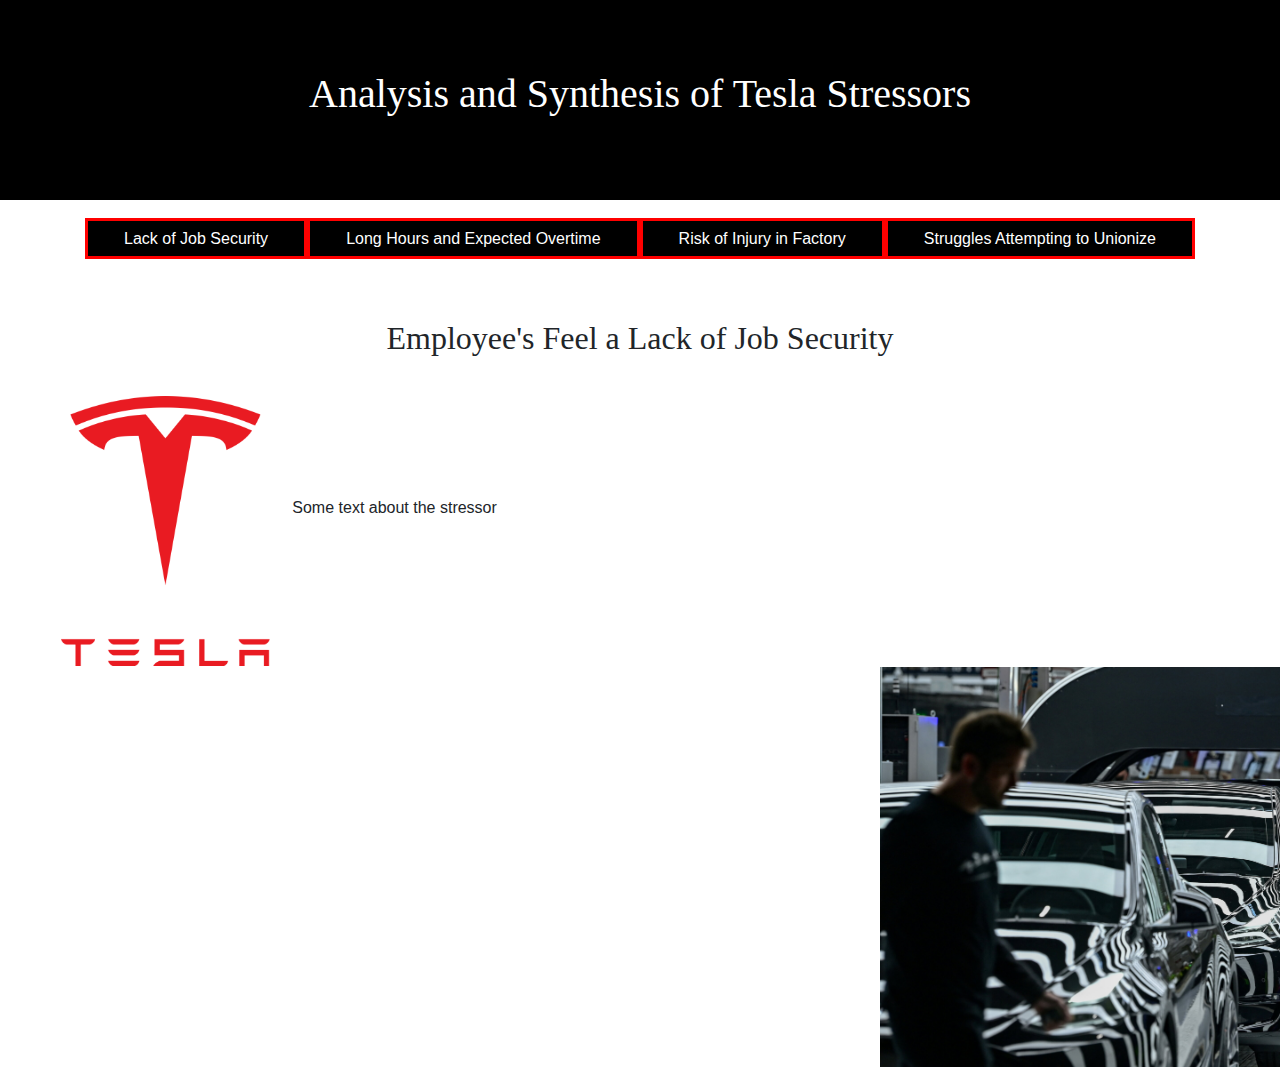
==== jobSecurity.html @ 8210ebac "first commit" ====
<!DOCTYPE html>
<html lang="en">

<head>
    <meta charset="UTF-8">
    <meta name="viewport" content="width=device-width, initial-scale=1.0">
    <script src="index.js" defer></script>
    <link rel="stylesheet" href="styles.css">
    <link rel="stylesheet" href="https://cdn.jsdelivr.net/npm/bootstrap@4.3.1/dist/css/bootstrap.min.css"
        integrity="sha384-ggOyR0iXCbMQv3Xipma34MD+dH/1fQ784/j6cY/iJTQUOhcWr7x9JvoRxT2MZw1T" crossorigin="anonymous">
    <title>Tesla Stressors</title>
</head>

<body>
    <h1 id="title">Analysis and Synthesis of Tesla Stressors</h1>
    <div class='container'>
        <button id="jobSecurityButton">Lack of Job Security</button>
        <button id="OTLongHoursButton">Long Hours and Expected Overtime</button>
        <button id="riskOfInjuryButton">Risk of Injury in Factory</button>
        <button id="indexButton">Struggles Attempting to Unionize</button>
    </div>
    <h2 id="header1">Employee's Feel a Lack of Job Security</h2>
    <table>
        <tr>
            <td>
                <img id="Tesla_Symbol" src="Tesla_Symbol.png" alt="Tesla_Symbol">
            </td>
            <td>
                <p id="paragraphText">Some text about the stressor</p>
            </td>
        </tr>
    </table>
    <div class="Tesla_JobSecurity">
        <img src="JobSecurity.jpg" alt="Tesla Job Security">
    </div>
</body>
---- styles.css ----
#title {
    text-align: center;
    background-color: black;
    color: white;
    font-size: 30pt;
    font-family: 'Times New Roman', Times, serif;
    height: 200px;
    padding-top: 70px;
}
#Tesla_Symbol {
    height: 300px;
    padding-left: 60px;
    padding-top: 30px;
}
.container {
    display: flex;
    justify-content: space-around; /* This will space out the buttons evenly */
    align-items: center; /* This will align buttons vertically in the center */
    flex-wrap: wrap; /* Allows buttons to wrap to the next line on small screens */
    padding: 10px; /* Adds some space inside the container */
}

button {
    flex-grow: 1;
    margin: 5px;
    /* Removed duplicate padding properties to avoid confusion */
    /* padding: 10px 20px; Removed because of the new padding settings below */
    background-color: black; /* Makes the background color black */
    border: 3px solid red; /* Makes the border red and thicker */
    border-radius: 5px;
    font-family: 'Times New Roman', Times, serif;
    padding: 0.5%; /* Adjust based on your layout needs */
    font-size: 20px; /* Adjusted to match your latest setting, though you have two font-size declarations */
    color: white;
}

button:hover {
    background-color: rgb(69, 66, 66); /* Slightly darker grey background on hover */
}

#header1 {
    font-family: 'Times New Roman', Times, serif;
    text-align: center;
    padding-top: 50px;
}
#paragraphText {
    padding-left: 20px; /* Adjusted for normal spacing */
    padding-right: 20px; /* Ensure text does not touch the container's edge */
}
#Tesla_Union{
    height:300px;
    padding-left: 1000px
}

.Tesla_Factory {
    display: flex;
    justify-content: flex-end; /* Aligns children (the image) to the right */
    align-items: center; /* Optional: Centers the image vertically */
}
.Tesla_Factory img {
    /* Additional styling for the image as needed */
    max-height: 100%; /* Optional: Ensures the image fits within the container */
    max-width: 100%; /* Optional: Ensures the image is not wider than the container */
    width: 500px; /* Example: Sets the width of the image to 200 pixels */
    height: auto;
}

.Tesla_Overtime {
    display: flex;
    justify-content: flex-end; /* Aligns children (the image) to the right */
    align-items: center; /* Optional: Centers the image vertically */
}
.Tesla_Overtime img {
    /* Additional styling for the image as needed */
    max-height: 100%; /* Optional: Ensures the image fits within the container */
    max-width: 100%; /* Optional: Ensures the image is not wider than the container */
    width: 500px; /* Example: Sets the width of the image to 200 pixels */
    height: auto;
}

.Tesla_JobSecurity{
    display: flex;
    justify-content: flex-end; /* Aligns children (the image) to the right */
    align-items: center; /* Optional: Centers the image vertically */
}

.Tesla_JobSecurity img {
    /* Additional styling for the image as needed */
    max-height: 100%; /* Optional: Ensures the image fits within the container */
    max-width: 100%; /* Optional: Ensures the image is not wider than the container */
    width: 400px; /* Example: Sets the width of the image to 200 pixels */
    height: 400px;
}

h5{
    text-align: center;
}
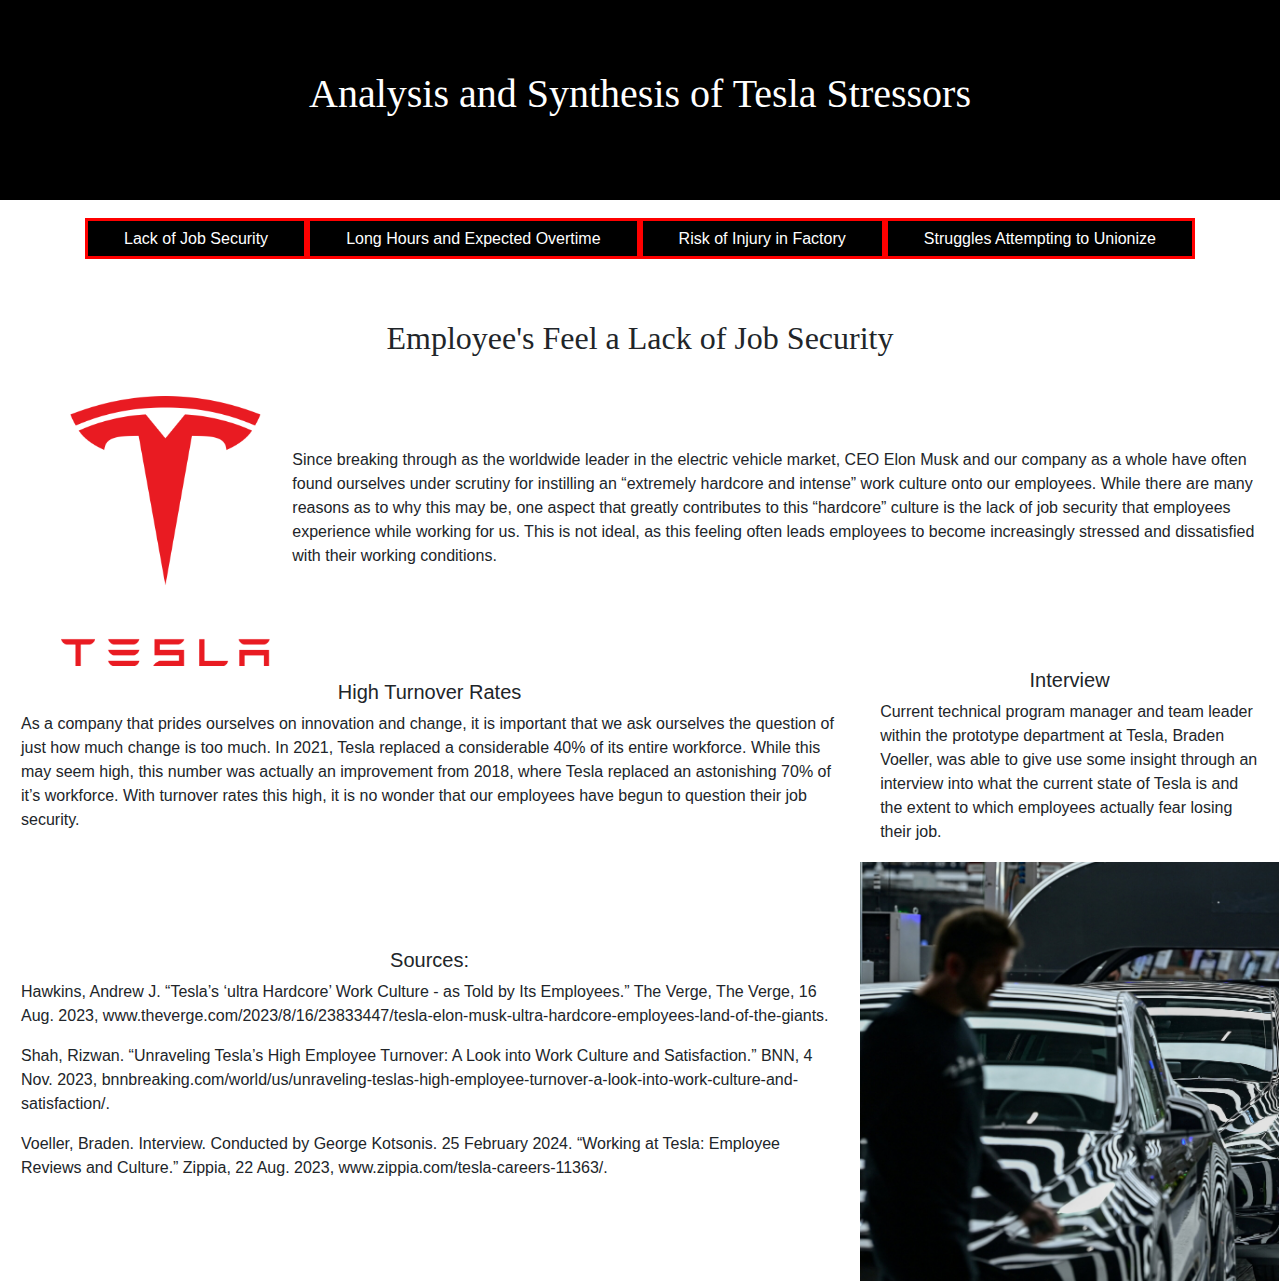
==== commit f4efe7ef: "added jobSecurity page" ====
--- a/jobSecurity.html
+++ b/jobSecurity.html
@@ -26,11 +26,59 @@
                 <img id="Tesla_Symbol" src="Tesla_Symbol.png" alt="Tesla_Symbol">
             </td>
             <td>
-                <p id="paragraphText">Some text about the stressor</p>
+                <p id="paragraphText">Since breaking through as the worldwide leader in the electric vehicle market, CEO
+                    Elon Musk and our company as a whole have often found ourselves under scrutiny for instilling an
+                    “extremely hardcore and intense” work culture onto our employees. While there are many reasons as to
+                    why this may be, one aspect that greatly contributes to this “hardcore” culture is the lack of job
+                    security that employees experience while working for us. This is not ideal, as this feeling often
+                    leads employees to become increasingly stressed and dissatisfied with their working conditions.
+                </p>
             </td>
         </tr>
     </table>
-    <div class="Tesla_JobSecurity">
-        <img src="JobSecurity.jpg" alt="Tesla Job Security">
-    </div>
+    <table>
+        <tr>
+            <td>
+                <h5>High Turnover Rates</h5>
+                <p id="paragraphText">As a company that prides ourselves on innovation and change, it is important that
+                    we ask ourselves the question of just how much change is too much. In 2021, Tesla replaced a
+                    considerable 40% of its entire workforce. While this may seem high, this number was actually an
+                    improvement from 2018, where Tesla replaced an astonishing 70% of it’s workforce. With turnover
+                    rates this high, it is no wonder that our employees have begun to question their job security.
+                </p>
+            </td>
+            <td>
+                <h5>Interview</h5>
+                <p id="paragraphText">Current technical program manager and team leader within the prototype
+                    department at Tesla, Braden Voeller, was able to give use some insight through an interview into
+                    what the current state of Tesla is and the extent to which employees actually fear losing their
+                    job.
+                </p>
+            </td>
+        </tr>
+        <tr>
+            <td>
+                <h5>Sources:</h5>
+                <p id="paragraphText">Hawkins, Andrew J. “Tesla’s ‘ultra Hardcore’ Work Culture - as Told by Its Employees.” The Verge, The
+                    Verge, 16 Aug. 2023,
+                    www.theverge.com/2023/8/16/23833447/tesla-elon-musk-ultra-hardcore-employees-land-of-the-giants.
+                </p>
+                <p id="paragraphText">
+                    Shah, Rizwan. “Unraveling Tesla’s High Employee Turnover: A Look into Work Culture and
+                    Satisfaction.” BNN, 4 Nov. 2023,
+                    bnnbreaking.com/world/us/unraveling-teslas-high-employee-turnover-a-look-into-work-culture-and-satisfaction/.
+                </p>
+                <p id="paragraphText">
+                    Voeller, Braden. Interview. Conducted by George Kotsonis. 25 February 2024.
+                    “Working at Tesla: Employee Reviews and Culture.” Zippia, 22 Aug. 2023,
+                    www.zippia.com/tesla-careers-11363/.
+                </p>
+            </td>
+            <td>
+                <div class="Tesla_Overtime">
+                    <img src="JobSecurity.jpg" alt="Tesla Job Security">
+                </div>
+            </td>
+        </tr>
+    </table>
 </body>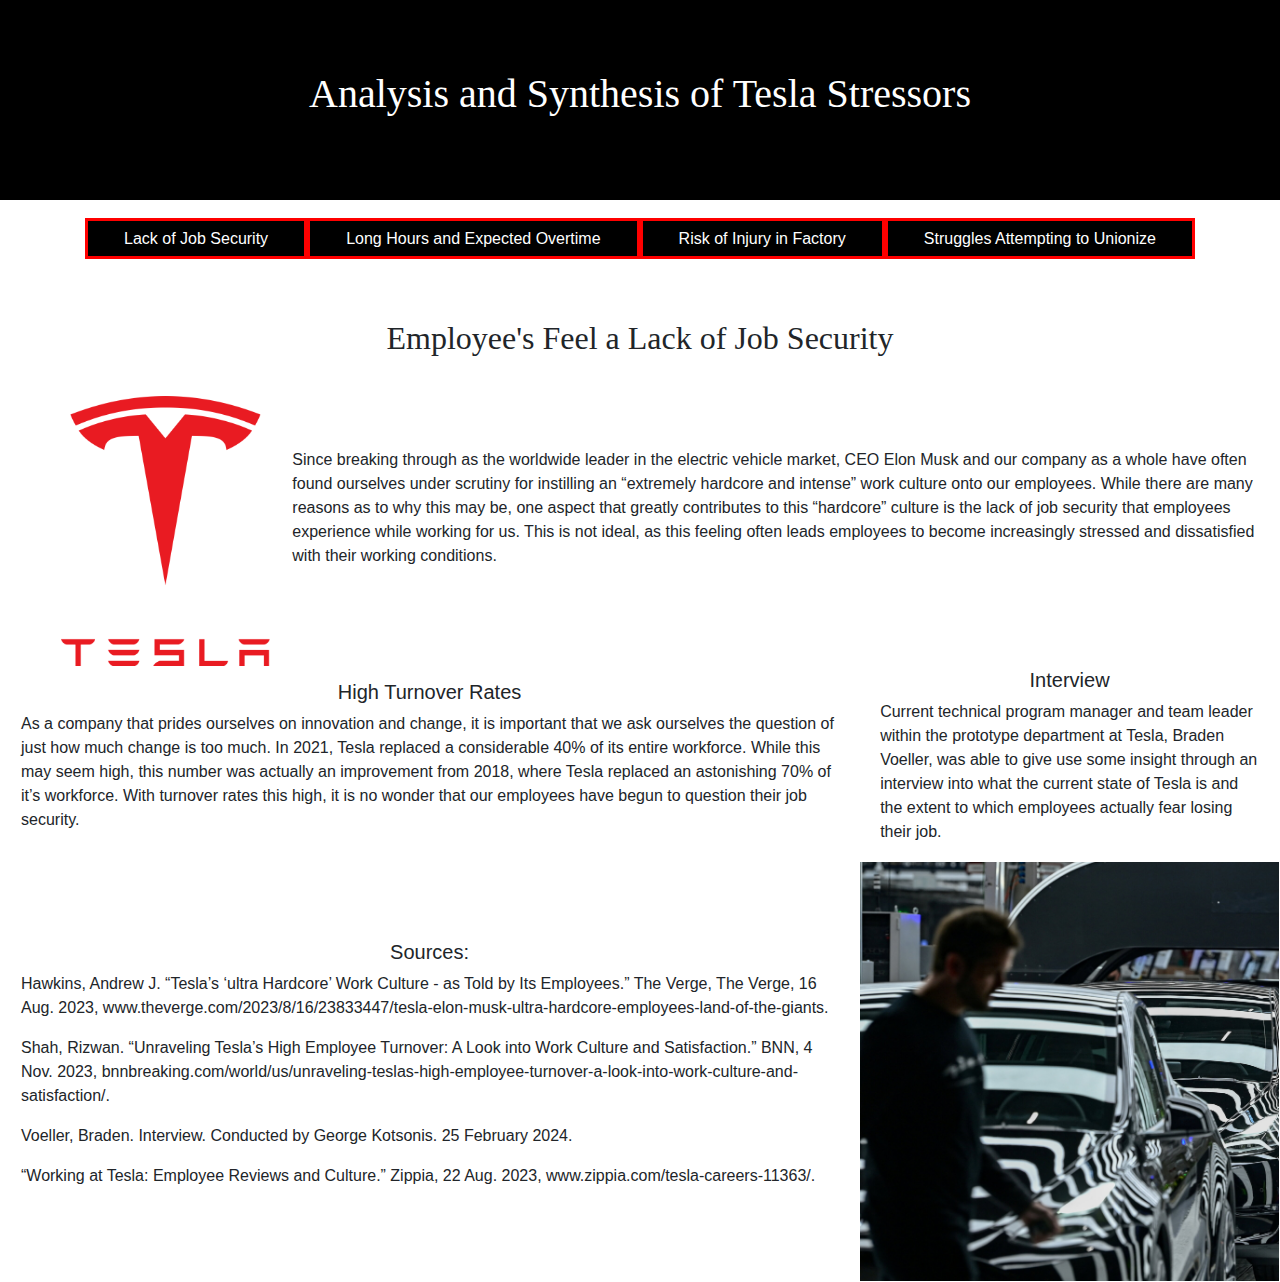
==== commit 55a405c4: "modified jobSecurity" ====
--- a/jobSecurity.html
+++ b/jobSecurity.html
@@ -70,9 +70,9 @@
                 </p>
                 <p id="paragraphText">
                     Voeller, Braden. Interview. Conducted by George Kotsonis. 25 February 2024.
-                    “Working at Tesla: Employee Reviews and Culture.” Zippia, 22 Aug. 2023,
-                    www.zippia.com/tesla-careers-11363/.
                 </p>
+                <p id="paragraphText">“Working at Tesla: Employee Reviews and Culture.” Zippia, 22 Aug. 2023,
+                    www.zippia.com/tesla-careers-11363/.</p>
             </td>
             <td>
                 <div class="Tesla_Overtime">
